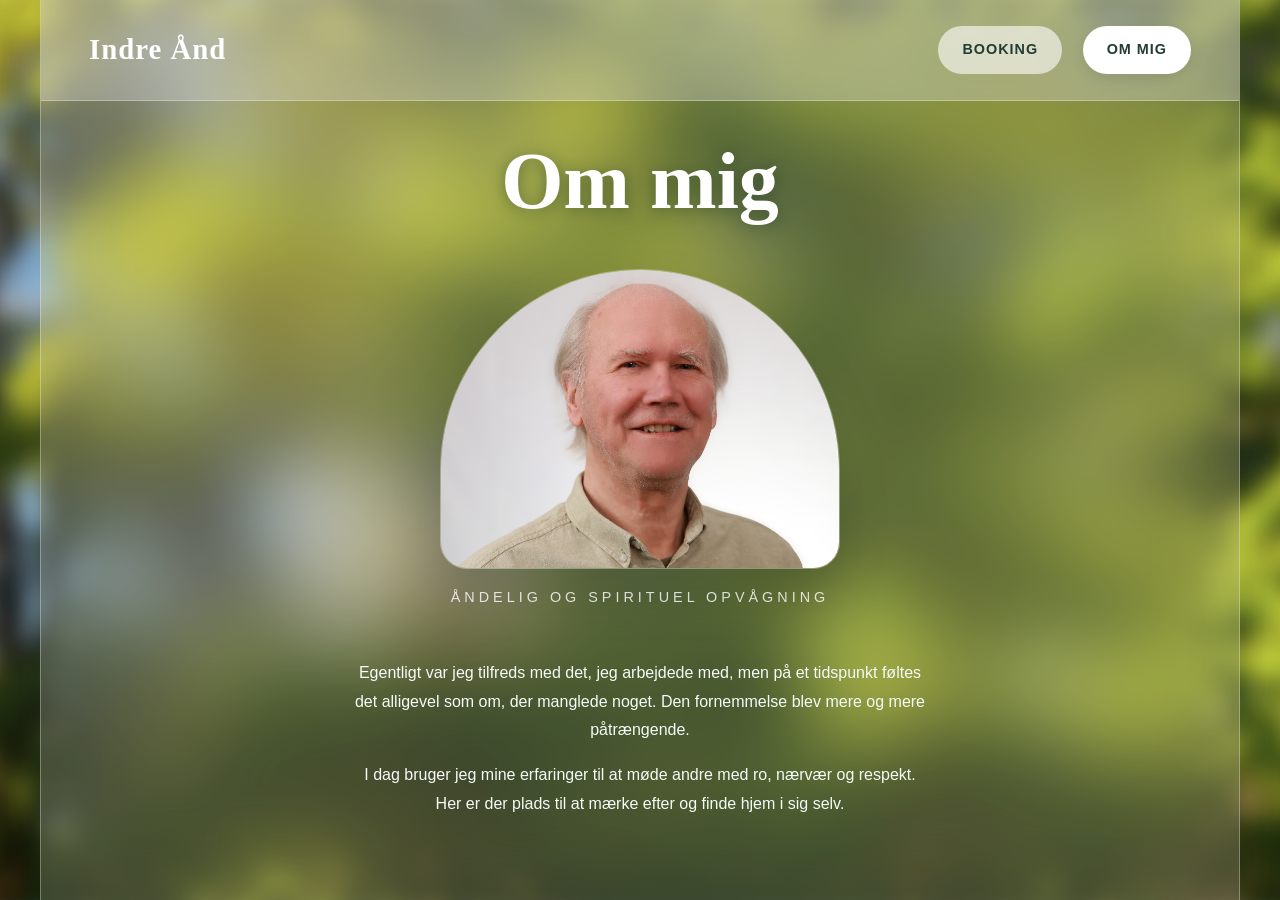
==== about.html @ 0712ff4b "Add files via upload" ====
<!DOCTYPE html>
<html lang="da">
<head>
    <meta charset="UTF-8" />
    <meta name="viewport" content="width=device-width, initial-scale=1.0" />
    <title>Om mig - Indre Ånd</title>
    <link rel="stylesheet" href="styles.css" />
</head>
<body class="home-page">
    <div class="glass-shell">
        <header class="top-bar">
            <a href="index.html" class="top-bar__brand">Indre Ånd</a>
            <nav class="top-bar__nav">
                <a href="booking.html" class="nav-button">Booking</a>
                <a href="about.html" class="nav-button active">Om mig</a>
            </nav>
        </header>

        <main class="container">

            <section class="zen-header">
                <h1>Om mig</h1>
            </section>
            <div class="portrait-wrapper">
                <div class="hero-portrait">
                    <img src="pictures/portrait.jpg" alt="Michael" />
                </div>
            </div>

            <section class="zen-header">
                <p class="subtitle">Åndelig og spirituel opvågning</p>
            </section>

            <article class="zen-text-block">
                <p>Egentligt var jeg tilfreds med det, jeg arbejdede med, men på et tidspunkt føltes det alligevel som om, der manglede noget. Den fornemmelse blev mere og mere påtrængende.</p>
                <p>I dag bruger jeg mine erfaringer til at møde andre med ro, nærvær og respekt. Her er der plads til at mærke efter og finde hjem i sig selv.</p>
            </article>
        </main>
    </div>
</body>
</html>
---- styles.css ----
/* --- Global Reset & Variables --- */
:root {
    --glass-bg: rgba(255, 255, 255, 0.15);
    --glass-border: rgba(255, 255, 255, 0.3);
    --text-main: #f5fbf6;
    --text-header: #ffffff;
    --accent-dark: #223d34;
    --card-bg: rgba(255, 255, 255, 0.75); /* For high readability on light text */
}

* { box-sizing: border-box; }

body {
    margin: 0;
    font-family: "Inter", sans-serif;
    background: #d9e7de; /* Fallback color */
    color: var(--text-main);
    min-height: 100vh;
    line-height: 1.8;
    overflow-x: hidden; /* Prevent side-scrolling on mobile */
}

/* --- Fixed Glass Background --- */
.home-page::before {
    content: "";
    position: fixed;
    inset: 0;
    background: url("pictures/20260508_192441.jpg") center center / cover no-repeat;
    filter: blur(12px) 
                brightness(0.9) 
                contrast(1.2) 
                saturate(0.7) 
                sepia(0);
    transform: scale(1.05);
    z-index: -2;
}

/* --- Layout Structure --- */
.glass-shell {
    width: min(1200px, 100%); /* Changed 95% to 100% for cleaner edge-to-edge on mobile */
    min-height: 100vh;
    margin: 0 auto;
    background: var(--glass-bg);
    border-left: 1px solid var(--glass-border);
    border-right: 1px solid var(--glass-border);
    backdrop-filter: blur(40px) saturate(110%);
    box-shadow: 0 18px 45px rgba(27, 56, 45, 0.16);
    display: flex;
    flex-direction: column;
}

.container {
    max-width: 900px;
    margin: 0 auto;
    padding: 0rem 2.5rem;
}

/* --- Navigation --- */
.top-bar {
    display: flex;
    align-items: center;
    justify-content: space-between;
    padding: 1.5rem 3rem;
    border-bottom: 1px solid var(--glass-border);
    background-color: #d7d7d75c;
}

.top-bar__brand {
    font-family: "Cormorant Garamond", serif;
    font-size: 1.8rem;
    font-weight: 600;
    text-decoration: none;
    color: var(--text-header);
    letter-spacing: 1px;
}

.nav-button {
    padding: 0.7rem 1.5rem;
    border-radius: 999px;
    text-decoration: none;
    color: var(--accent-dark);
    background: rgba(255, 255, 255, 0.6);
    font-size: 0.9rem;
    font-weight: 600;
    text-transform: uppercase;
    letter-spacing: 1px;
    transition: all 0.3s ease;
    margin-left: 1rem;
    display: inline-block; /* Ensure proper spacing */
}

.nav-button:hover, .nav-button.active {
    background: #ffffff;
    box-shadow: 0 4px 15px rgba(0,0,0,0.1);
}

/* --- Typography --- */
h1, h2, h3 {
    font-family: "Cormorant Garamond", serif;
    color: var(--text-header);
    text-shadow: 0 2px 15px rgba(16, 41, 29, 0.4);
    text-align: center;
}

h1 { font-size: clamp(3rem, 8vw, 5rem); margin-bottom: 1rem; margin-top: 0.5rem; }
h2 { font-size: 2.8rem; margin: 4rem 0 2rem; }

.subtitle {
    text-align: center;
    text-transform: uppercase;
    letter-spacing: 4px;
    font-size: 0.9rem;
    color: rgba(255,255,255,0.8);
    margin-bottom: 3rem;
}

/* --- Content Elements --- */
.zen-text-block {
    text-align: center;
    max-width: 65ch;
    margin: 0 auto 3rem;
}

.portrait-wrapper {
    display: flex;
    justify-content: center;
    margin: 1rem 0;
}

.hero-portrait {
    width: 100%;
    max-width: 400px;
    height: 300px; /* Set a height to define the 'frame' */
    border-radius: 300px 300px 40px 40px; 
    box-shadow: 0 25px 50px rgba(0,0,0,0.15);
    border: 1px solid var(--glass-border);
    
    /* This is the key: it clips the zoomed image to the arched shape */
    overflow: hidden; 
    display: block;
}

.hero-portrait img {
    width: 100%;
    height: 100%;
    
    /* The Offset & Zoom Logic */
    object-fit: cover;
    object-position: 10% center; /* Adjust percentage to pan right/left */
    transform: scale(1.2);       /* Zooms the content ONLY */
    
    display: block;
}

.services-grid {
    display: grid;
    grid-template-columns: repeat(auto-fit, minmax(280px, 1fr));
    gap: 2rem;
    margin-top: 3rem;
}

.service-item {
    background: var(--card-bg);
    padding: 3rem 2rem;
    border-radius: 20px;
    text-align: center;
    color: var(--accent-dark);
    border: 1px solid rgba(255,255,255,0.4);
    transition: transform 0.3s ease;
}

.service-item h3 { color: var(--accent-dark); text-shadow: none; margin-bottom: 1rem; font-size: 24px;}
.service-item:hover { transform: translateY(-5px); }

.testimonial-item {
    background: rgba(255, 255, 255, 0.1);
    border: 1px solid var(--glass-border);
    padding: 3rem;
    border-radius: 24px;
    margin-bottom: 2rem;
    backdrop-filter: blur(5px);
}

.testimonial-item blockquote {
    font-family: "Cormorant Garamond", serif;
    font-size: 1.5rem;
    font-style: italic;
    margin: 0;
}

.testimonial-author {
    display: block;
    margin-top: 1.5rem;
    font-size: 0.85rem;
    font-weight: 600;
    text-transform: uppercase;
    letter-spacing: 2px;
}

/* --- MOBILE RESPONSIVE FIXES --- */
@media (max-width: 600px) {
    .top-bar {
        flex-direction: column;
        padding: 2rem 1rem;
        gap: 1.5rem;
    }

    .top-bar__nav {
        display: flex;
        gap: 0.5rem;
    }

    .nav-button {
        margin-left: 0;
        padding: 0.6rem 1.2rem;
        font-size: 0.8rem;
    }

    .container {
        padding: 0 1.5rem;
    }

    h1 {
        font-size: 2.8rem;
    }

    h2 {
        font-size: 2.2rem;
    }

    .testimonial-item {
        padding: 2rem 1.5rem;
    }

    .testimonial-item blockquote {
        font-size: 1.2rem;
    }
}
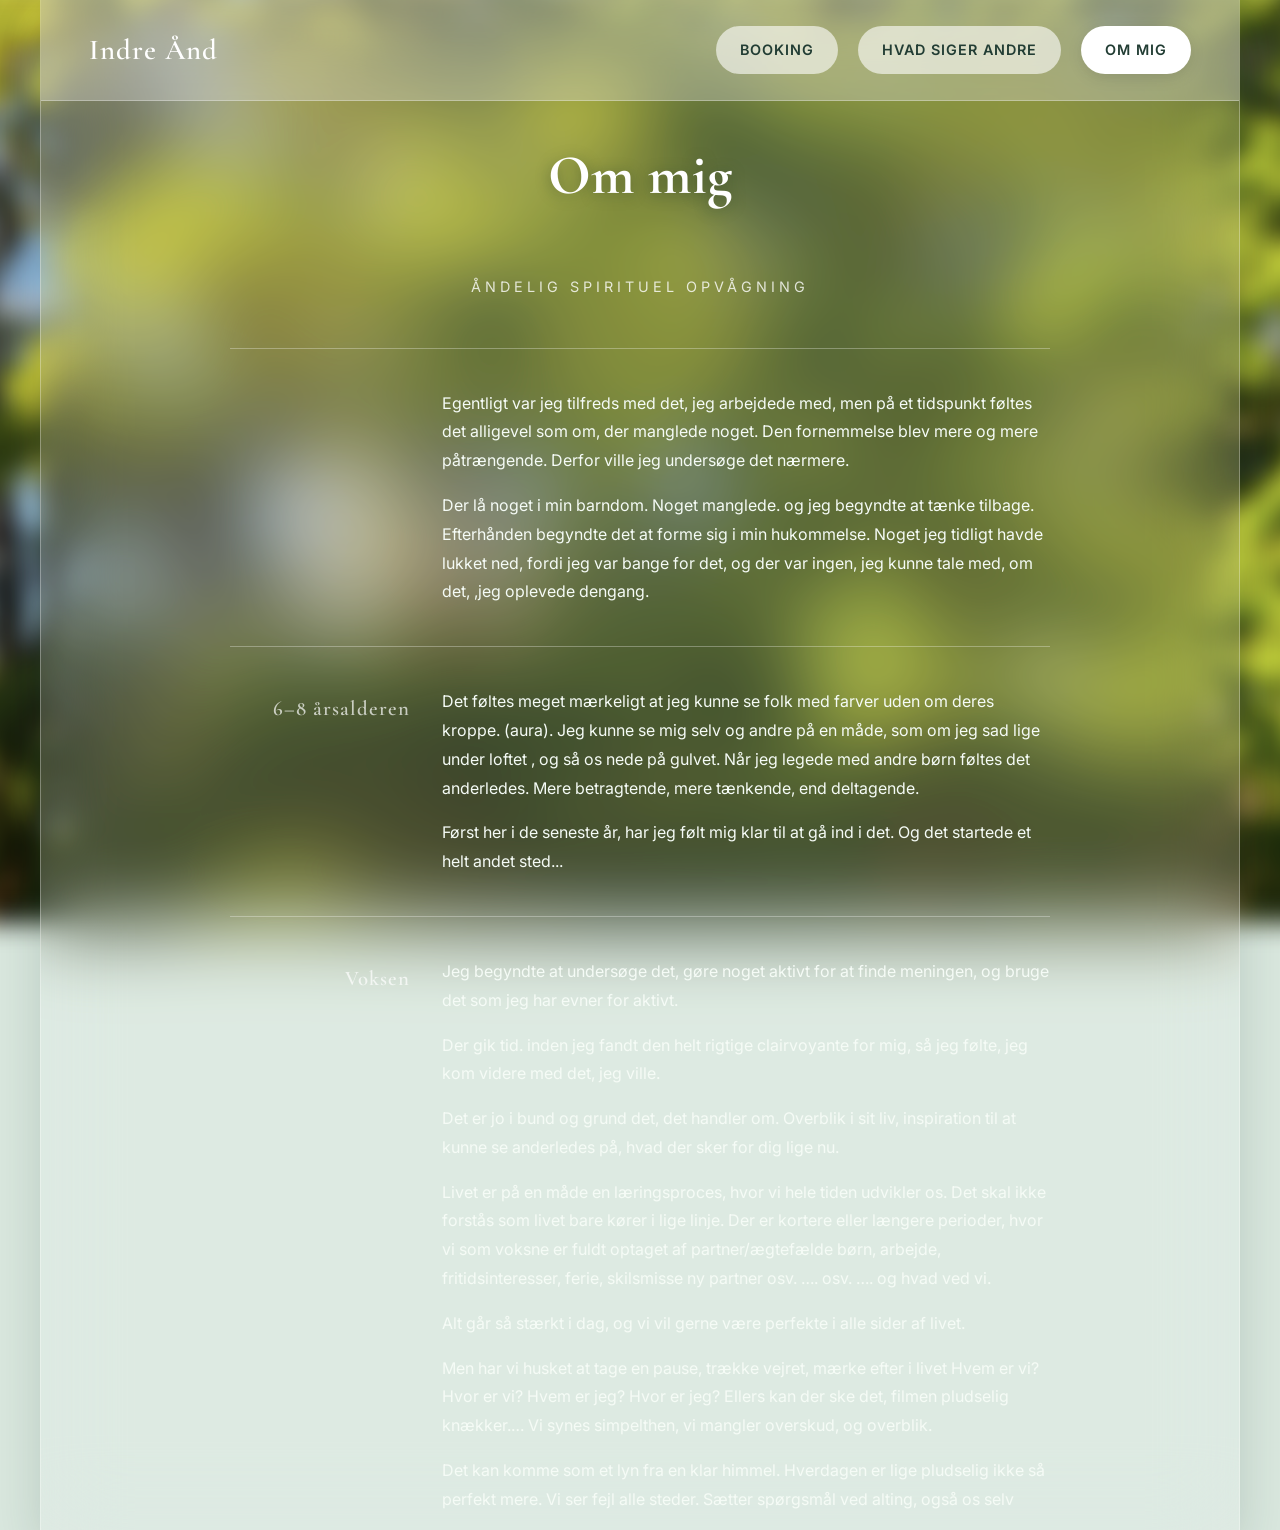
==== commit 4351ecd0: "Add reviews page, media, and UI updates Add reviews.html and about_text.txt plus README.md and many " ====
--- a/about.html
+++ b/about.html
@@ -4,6 +4,9 @@
     <meta charset="UTF-8" />
     <meta name="viewport" content="width=device-width, initial-scale=1.0" />
     <title>Om mig - Indre Ånd</title>
+    <link rel="preconnect" href="https://fonts.googleapis.com" />
+    <link rel="preconnect" href="https://fonts.gstatic.com" crossorigin />
+    <link href="https://fonts.googleapis.com/css2?family=Cormorant+Garamond:wght@500;600;700&family=Inter:wght@300;400;500&display=swap" rel="stylesheet" />
     <link rel="stylesheet" href="styles.css" />
 </head>
 <body class="home-page">
@@ -12,29 +15,50 @@
             <a href="index.html" class="top-bar__brand">Indre Ånd</a>
             <nav class="top-bar__nav">
                 <a href="booking.html" class="nav-button">Booking</a>
+                <a href="reviews.html" class="nav-button">Hvad siger andre</a>
                 <a href="about.html" class="nav-button active">Om mig</a>
             </nav>
         </header>
 
         <main class="container">
-
             <section class="zen-header">
                 <h1>Om mig</h1>
             </section>
-            <div class="portrait-wrapper">
-                <div class="hero-portrait">
-                    <img src="pictures/portrait.jpg" alt="Michael" />
-                </div>
+
+            <p class="subtitle">Åndelig spirituel opvågning</p>
+
+            <div class="about-timeline">
+
+                <article class="timeline-entry">
+                    <div class="timeline-label"></div>
+                    <div class="timeline-body">
+                        <p>Egentligt var jeg tilfreds med det, jeg arbejdede med, men på et tidspunkt føltes det alligevel som om, der manglede noget. Den fornemmelse blev mere og mere påtrængende. Derfor ville jeg undersøge det nærmere.</p>
+                        <p>Der lå noget i min barndom. Noget manglede. og jeg begyndte at tænke tilbage. Efterhånden begyndte det at forme sig i min hukommelse. Noget jeg tidligt havde lukket ned, fordi jeg var bange for det, og der var ingen, jeg kunne tale med, om det, ,jeg oplevede dengang.</p>
+                    </div>
+                </article>
+
+                <article class="timeline-entry">
+                    <div class="timeline-label">6–8 årsalderen</div>
+                    <div class="timeline-body">
+                        <p>Det føltes meget mærkeligt at jeg kunne se folk med farver uden om deres kroppe. (aura). Jeg kunne se mig selv og andre på en måde, som om jeg sad lige under loftet , og så os nede på gulvet. Når jeg legede med andre børn føltes det anderledes. Mere betragtende, mere tænkende, end deltagende.</p>
+                        <p>Først her i de seneste år, har jeg følt mig klar til at gå ind i det. Og det startede et helt andet sted...</p>
+                    </div>
+                </article>
+
+                <article class="timeline-entry">
+                    <div class="timeline-label">Voksen</div>
+                    <div class="timeline-body">
+                        <p>Jeg begyndte at undersøge det, gøre noget aktivt for at finde meningen, og bruge det som jeg har evner for aktivt.</p>
+                        <p>Der gik tid. inden jeg fandt den helt rigtige clairvoyante for mig, så jeg følte, jeg kom videre med det, jeg ville.</p>
+                        <p>Det er jo i bund og grund det, det handler om. Overblik i sit liv, inspiration til at kunne se anderledes på, hvad der sker for dig lige nu.</p>
+                        <p>Livet er på en måde en læringsproces, hvor vi hele tiden udvikler os. Det skal ikke forstås som livet bare kører i lige linje. Der er kortere eller længere perioder, hvor vi som voksne er fuldt optaget af partner/ægtefælde børn, arbejde, fritidsinteresser, ferie, skilsmisse ny partner osv. …. osv. …. og hvad ved vi.</p>
+                        <p>Alt går så stærkt i dag, og vi vil gerne være perfekte i alle sider af livet.</p>
+                        <p>Men har vi husket at tage en pause, trække vejret, mærke efter i livet Hvem er vi?  Hvor er vi? Hvem er jeg? Hvor er jeg? Ellers kan der ske det, filmen pludselig knækker.… Vi synes simpelthen, vi mangler overskud, og overblik.</p>
+                        <p>Det kan komme som et lyn fra en klar himmel. Hverdagen er lige pludselig ikke så perfekt mere. Vi ser fejl alle steder. Sætter spørgsmål ved alting, også os selv</p>
+                    </div>
+                </article>
+
             </div>
-
-            <section class="zen-header">
-                <p class="subtitle">Åndelig og spirituel opvågning</p>
-            </section>
-
-            <article class="zen-text-block">
-                <p>Egentligt var jeg tilfreds med det, jeg arbejdede med, men på et tidspunkt føltes det alligevel som om, der manglede noget. Den fornemmelse blev mere og mere påtrængende.</p>
-                <p>I dag bruger jeg mine erfaringer til at møde andre med ro, nærvær og respekt. Her er der plads til at mærke efter og finde hjem i sig selv.</p>
-            </article>
         </main>
     </div>
 </body>
--- a/styles.css
+++ b/styles.css
@@ -5,7 +5,7 @@
     --text-main: #f5fbf6;
     --text-header: #ffffff;
     --accent-dark: #223d34;
-    --card-bg: rgba(255, 255, 255, 0.75); /* For high readability on light text */
+    --card-bg: rgba(255, 255, 255, 0.75);
 }
 
 * { box-sizing: border-box; }
@@ -13,11 +13,11 @@
 body {
     margin: 0;
     font-family: "Inter", sans-serif;
-    background: #d9e7de; /* Fallback color */
+    background: #d9e7de;
     color: var(--text-main);
     min-height: 100vh;
     line-height: 1.8;
-    overflow-x: hidden; /* Prevent side-scrolling on mobile */
+    overflow-x: hidden;
 }
 
 /* --- Fixed Glass Background --- */
@@ -26,10 +26,10 @@
     position: fixed;
     inset: 0;
     background: url("pictures/20260508_192441.jpg") center center / cover no-repeat;
-    filter: blur(12px) 
-                brightness(0.9) 
-                contrast(1.2) 
-                saturate(0.7) 
+    filter: blur(12px)
+                brightness(0.9)
+                contrast(1.2)
+                saturate(0.7)
                 sepia(0);
     transform: scale(1.05);
     z-index: -2;
@@ -37,7 +37,7 @@
 
 /* --- Layout Structure --- */
 .glass-shell {
-    width: min(1200px, 100%); /* Changed 95% to 100% for cleaner edge-to-edge on mobile */
+    width: min(1200px, 100%);
     min-height: 100vh;
     margin: 0 auto;
     background: var(--glass-bg);
@@ -51,8 +51,9 @@
 
 .container {
     max-width: 900px;
+    width: 100%;
     margin: 0 auto;
-    padding: 0rem 2.5rem;
+    padding: 1rem 2.5rem;
 }
 
 /* --- Navigation --- */
@@ -86,7 +87,7 @@
     letter-spacing: 1px;
     transition: all 0.3s ease;
     margin-left: 1rem;
-    display: inline-block; /* Ensure proper spacing */
+    display: inline-block;
 }
 
 .nav-button:hover, .nav-button.active {
@@ -102,8 +103,8 @@
     text-align: center;
 }
 
-h1 { font-size: clamp(3rem, 8vw, 5rem); margin-bottom: 1rem; margin-top: 0.5rem; }
-h2 { font-size: 2.8rem; margin: 4rem 0 2rem; }
+h1 { font-size: clamp(2.5rem, 5vw, 3.5rem); margin-bottom: 1rem; margin-top: 0.5rem; }
+h2 { font-size: 2.8rem; margin: 0 0 2rem; }
 
 .subtitle {
     text-align: center;
@@ -114,6 +115,16 @@
     margin-bottom: 3rem;
 }
 
+/* --- Page Section Header --- */
+.zen-header {
+    text-align: center;
+    margin-bottom: 3rem;
+}
+
+.zen-header h1 {
+    margin-bottom: 0;
+}
+
 /* --- Content Elements --- */
 .zen-text-block {
     text-align: center;
@@ -124,34 +135,36 @@
 .portrait-wrapper {
     display: flex;
     justify-content: center;
-    margin: 1rem 0;
+    margin: 1rem 0 3rem;
 }
 
 .hero-portrait {
     width: 100%;
     max-width: 400px;
-    height: 300px; /* Set a height to define the 'frame' */
-    border-radius: 300px 300px 40px 40px; 
+    height: 300px;
+    border-radius: 300px 300px 40px 40px;
     box-shadow: 0 25px 50px rgba(0,0,0,0.15);
     border: 1px solid var(--glass-border);
-    
-    /* This is the key: it clips the zoomed image to the arched shape */
-    overflow: hidden; 
+    overflow: hidden;
     display: block;
 }
 
 .hero-portrait img {
     width: 100%;
     height: 100%;
-    
-    /* The Offset & Zoom Logic */
     object-fit: cover;
-    object-position: 10% center; /* Adjust percentage to pan right/left */
-    transform: scale(1.2);       /* Zooms the content ONLY */
-    
+    object-position: 10% center;
+    transform: scale(1.2);
     display: block;
 }
 
+/* --- Hero Section (index only) --- */
+.hero-content {
+    text-align: center;
+    padding-top: 2rem;
+}
+
+/* --- Services Grid --- */
 .services-grid {
     display: grid;
     grid-template-columns: repeat(auto-fit, minmax(280px, 1fr));
@@ -169,15 +182,83 @@
     transition: transform 0.3s ease;
 }
 
-.service-item h3 { color: var(--accent-dark); text-shadow: none; margin-bottom: 1rem; font-size: 24px;}
+.service-item h3 { color: var(--accent-dark); text-shadow: none; margin-bottom: 1rem; font-size: 24px; }
 .service-item:hover { transform: translateY(-5px); }
+
+.service-meta {
+    display: flex;
+    flex-direction: column;
+    align-items: center;
+    gap: 0.6rem;
+    margin-bottom: 1.25rem;
+}
+
+.service-detail {
+    color: var(--accent-dark);
+    font-size: 1rem;
+    font-weight: 500;
+}
+
+.service-tag {
+    display: inline-block;
+    background: rgba(34, 61, 52, 0.12);
+    border: 1px solid rgba(34, 61, 52, 0.2);
+    color: var(--accent-dark);
+    font-size: 0.75rem;
+    font-weight: 600;
+    text-transform: uppercase;
+    letter-spacing: 1.5px;
+    padding: 0.3rem 0.9rem;
+    border-radius: 999px;
+}
+
+.service-note {
+    color: rgba(34, 61, 52, 0.7);
+    font-size: 0.88rem;
+    line-height: 1.6;
+    margin: 0;
+    border-top: 1px solid rgba(34, 61, 52, 0.1);
+    padding-top: 1rem;
+}
+
+/* --- Contact Block (booking page) --- */
+.contact-block {
+    margin-top: 4rem;
+    background: rgba(34, 61, 52, 0.4);
+    border: 1px solid var(--glass-border);
+    padding: 3rem 2rem;
+    border-radius: 20px;
+    text-align: center;
+}
+
+.contact-block h2 {
+    margin-top: 0;
+    border: none;
+    text-shadow: none;
+}
+
+.contact-block p {
+    color: white;
+    margin: 0.5rem 0;
+}
+
+.contact-block a {
+    color: white;
+    text-decoration: underline;
+}
+
+/* --- Testimonials --- */
+.testimonials-section {
+    display: flex;
+    flex-direction: column;
+    gap: 2rem;
+}
 
 .testimonial-item {
     background: rgba(255, 255, 255, 0.1);
     border: 1px solid var(--glass-border);
     padding: 3rem;
     border-radius: 24px;
-    margin-bottom: 2rem;
     backdrop-filter: blur(5px);
 }
 
@@ -197,6 +278,17 @@
     letter-spacing: 2px;
 }
 
+/* --- About Article --- */
+.zen-article {
+    max-width: 65ch;
+    margin: 0 auto;
+    text-align: center;
+}
+
+.zen-article p {
+    margin-bottom: 1.5rem;
+}
+
 /* --- MOBILE RESPONSIVE FIXES --- */
 @media (max-width: 600px) {
     .top-bar {
@@ -217,16 +309,11 @@
     }
 
     .container {
-        padding: 0 1.5rem;
-    }
-
-    h1 {
-        font-size: 2.8rem;
-    }
-
-    h2 {
-        font-size: 2.2rem;
-    }
+        padding: 3rem 1.5rem;
+    }
+
+    h1 { font-size: 2.8rem; }
+    h2 { font-size: 2.2rem; }
 
     .testimonial-item {
         padding: 2rem 1.5rem;
@@ -235,4 +322,220 @@
     .testimonial-item blockquote {
         font-size: 1.2rem;
     }
+}
+
+/* --- About Timeline --- */
+.about-timeline {
+    display: flex;
+    flex-direction: column;
+    gap: 2.5rem;
+    margin-top: 1rem;
+}
+
+.timeline-entry {
+    display: grid;
+    grid-template-columns: 180px 1fr;
+    gap: 2rem;
+    border-top: 1px solid var(--glass-border);
+    padding-top: 2.5rem;
+}
+
+.timeline-label {
+    font-family: "Cormorant Garamond", serif;
+    font-size: 1.3rem;
+    font-weight: 600;
+    color: rgba(255, 255, 255, 0.7);
+    letter-spacing: 1px;
+    padding-top: 0.2rem;
+    text-align: right;
+}
+
+.timeline-body p {
+    margin: 0 0 1rem;
+    color: var(--text-main);
+}
+
+.timeline-body p:last-child {
+    margin-bottom: 0;
+}
+
+@media (max-width: 600px) {
+    .timeline-entry {
+        grid-template-columns: 1fr;
+        gap: 0.75rem;
+    }
+
+    .timeline-label {
+        text-align: left;
+        font-size: 1.1rem;
+        color: rgba(255, 255, 255, 0.6);
+    }
+}
+
+/* --- Home Page: no-scroll full-viewport layout --- */
+.home-shell {
+    height: 100vh;
+    overflow: hidden;
+}
+
+.home-main {
+    flex: 1;
+    display: flex;
+    flex-direction: column;
+    align-items: center;
+    padding: 2.5rem 4rem 3rem;
+    gap: 2.5rem;
+}
+
+.home-portrait {
+    display: flex;
+    justify-content: center;
+}
+
+.home-portrait .hero-portrait {
+    width: 100%;
+    max-width: 400px;
+    height: 300px;
+    border-radius: 300px 300px 40px 40px;
+}
+
+/* Content: centered column */
+.home-content {
+    display: flex;
+    flex-direction: column;
+    align-items: center;
+    text-align: center;
+    width: 100%;
+    max-width: 600px;
+}
+
+.home-eyebrow {
+    text-transform: uppercase;
+    letter-spacing: 4px;
+    font-size: 0.8rem;
+    color: rgba(255, 255, 255, 0.6);
+    margin: 0 0 0.75rem;
+    text-align: center;
+}
+
+.home-title {
+    font-family: "Cormorant Garamond", serif;
+    font-size: clamp(2.5rem, 5vw, 3.5rem);
+    font-weight: 700;
+    color: var(--text-header);
+    text-shadow: 0 2px 15px rgba(16, 41, 29, 0.4);
+    text-align: center;
+    margin: 0 0 1.25rem;
+    line-height: 1.05;
+}
+
+.home-intro {
+    font-size: 1rem;
+    line-height: 1.8;
+    color: rgba(255, 255, 255, 0.85);
+    margin: 0;
+    text-align: center;
+}
+
+.home-divider {
+    width: 100%;
+    height: 1px;
+    background: var(--glass-border);
+    margin: 2rem 0;
+}
+
+/* Offerings: two rows, label + description inline */
+.home-offerings {
+    display: flex;
+    flex-direction: column;
+    gap: 1.25rem;
+}
+
+.home-offering {
+    display: flex;
+    align-items: baseline;
+    gap: 1.25rem;
+    justify-content: center;
+}
+
+.home-offering__name {
+    font-family: "Cormorant Garamond", serif;
+    font-size: 1.4rem;
+    font-weight: 600;
+    color: var(--text-header);
+    white-space: nowrap;
+    min-width: 130px;
+}
+
+.home-offering__desc {
+    font-size: 0.9rem;
+    color: rgba(255, 255, 255, 0.7);
+    line-height: 1.5;
+}
+
+/* CTA link */
+.home-cta {
+    display: inline-block;
+    align-self: center;
+    padding: 0.8rem 2rem;
+    border-radius: 999px;
+    background: rgba(255, 255, 255, 0.15);
+    border: 1px solid var(--glass-border);
+    color: var(--text-header);
+    text-decoration: none;
+    font-size: 0.9rem;
+    font-weight: 500;
+    letter-spacing: 0.5px;
+    transition: background 0.3s ease, box-shadow 0.3s ease;
+}
+
+.home-cta:hover {
+    background: rgba(255, 255, 255, 0.28);
+    box-shadow: 0 4px 20px rgba(0,0,0,0.1);
+}
+
+@media (max-width: 750px) {
+    .home-shell {
+        height: auto;
+        overflow: visible;
+    }
+
+    .home-main {
+        grid-template-columns: 1fr;
+    }
+
+    .home-portrait {
+        padding: 3rem 2rem 1rem;
+        height: 340px;
+    }
+
+    .home-portrait .hero-portrait {
+        max-height: 100%;
+    }
+
+    .home-content {
+        padding: 1rem 2rem 3rem;
+        align-items: center;
+        text-align: center;
+    }
+
+    .home-title {
+        text-align: center;
+    }
+
+    .home-intro {
+        max-width: 100%;
+        text-align: center;
+    }
+
+    .home-offering {
+        flex-direction: column;
+        align-items: center;
+        gap: 0.25rem;
+        text-align: center;
+    }
+
+    .home-cta {
+        align-self: center;
+    }
 }
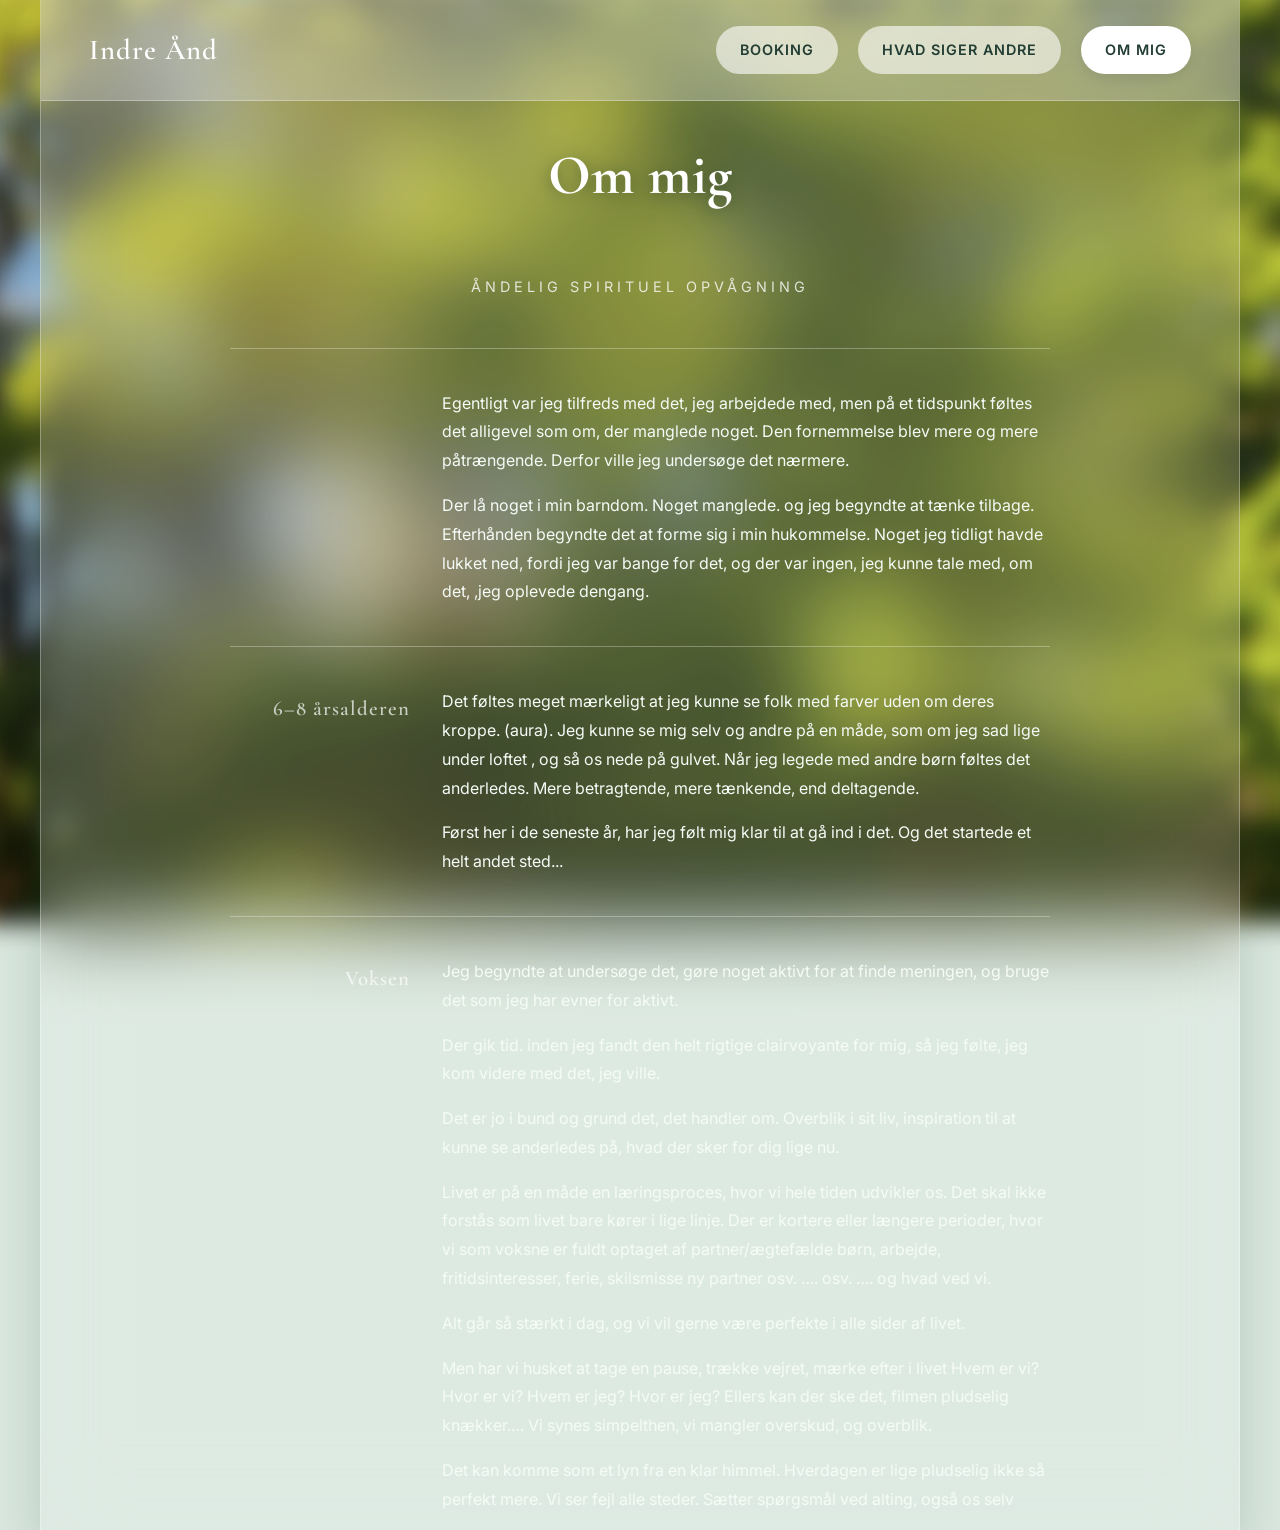
==== commit 2ec06137: "Fixes and descriptions" ====
--- a/about.html
+++ b/about.html
@@ -4,9 +4,11 @@
     <meta charset="UTF-8" />
     <meta name="viewport" content="width=device-width, initial-scale=1.0" />
     <title>Om mig - Indre Ånd</title>
+    <meta name="description" content="Jeg er healer, reikimester og clairvoyant vejleder. Læs om min spirituelle opvågning." />
+    <link rel="icon" href="favicon.svg" type="image/svg+xml" />
     <link rel="preconnect" href="https://fonts.googleapis.com" />
     <link rel="preconnect" href="https://fonts.gstatic.com" crossorigin />
-    <link href="https://fonts.googleapis.com/css2?family=Cormorant+Garamond:wght@500;600;700&family=Inter:wght@300;400;500&display=swap" rel="stylesheet" />
+    <link href="https://fonts.googleapis.com/css2?family=Cormorant+Garamond:ital,wght@0,500;0,600;0,700;1,500&family=Inter:wght@300;400;500&display=swap" rel="stylesheet" />
     <link rel="stylesheet" href="styles.css" />
 </head>
 <body class="home-page">
--- a/styles.css
+++ b/styles.css
@@ -25,7 +25,7 @@
     content: "";
     position: fixed;
     inset: 0;
-    background: url("pictures/20260508_192441.jpg") center center / cover no-repeat;
+    background: url("pictures/background.webp") center center / cover no-repeat;
     filter: blur(12px)
                 brightness(0.9)
                 contrast(1.2)
@@ -125,19 +125,6 @@
     margin-bottom: 0;
 }
 
-/* --- Content Elements --- */
-.zen-text-block {
-    text-align: center;
-    max-width: 65ch;
-    margin: 0 auto 3rem;
-}
-
-.portrait-wrapper {
-    display: flex;
-    justify-content: center;
-    margin: 1rem 0 3rem;
-}
-
 .hero-portrait {
     width: 100%;
     max-width: 400px;
@@ -158,12 +145,6 @@
     display: block;
 }
 
-/* --- Hero Section (index only) --- */
-.hero-content {
-    text-align: center;
-    padding-top: 2rem;
-}
-
 /* --- Services Grid --- */
 .services-grid {
     display: grid;
@@ -197,6 +178,13 @@
     color: var(--accent-dark);
     font-size: 1rem;
     font-weight: 500;
+}
+
+.service-note {
+    margin: 0;
+    color: rgba(34, 61, 52, 0.88);
+    font-size: 0.95rem;
+    line-height: 1.5;
 }
 
 .service-tag {
@@ -212,15 +200,6 @@
     border-radius: 999px;
 }
 
-.service-note {
-    color: rgba(34, 61, 52, 0.7);
-    font-size: 0.88rem;
-    line-height: 1.6;
-    margin: 0;
-    border-top: 1px solid rgba(34, 61, 52, 0.1);
-    padding-top: 1rem;
-}
-
 /* --- Contact Block (booking page) --- */
 .contact-block {
     margin-top: 4rem;
@@ -242,16 +221,92 @@
     margin: 0.5rem 0;
 }
 
+.contact-block__summary {
+    margin-top: 0.85rem;
+    color: rgba(255, 255, 255, 0.85);
+}
+
+.contact-block__divider {
+    width: min(540px, 100%);
+    height: 1px;
+    margin: 1.2rem auto 1rem;
+    background: rgba(255, 255, 255, 0.25);
+}
+
+.contact-block__subtitle {
+    margin: 0.4rem 0 0.85rem;
+    font-family: "Cormorant Garamond", serif;
+    font-size: 2rem;
+    color: var(--text-header);
+    text-shadow: none;
+}
+
 .contact-block a {
     color: white;
     text-decoration: underline;
 }
 
+/* --- Booking compact layout --- */
+
+.booking-page .container.booking-compact {
+    padding-top: 0.75rem;
+    padding-bottom: 1.25rem;
+}
+
+.booking-compact .zen-header {
+    margin-bottom: 1.5rem;
+}
+
+.booking-compact .services-grid {
+    margin-top: 1.25rem;
+    gap: 1.25rem;
+}
+
+.booking-compact .service-item {
+    padding: 1.75rem 1.5rem;
+}
+
+.booking-compact .service-meta {
+    margin-bottom: 0;
+}
+
+.booking-compact .contact-block {
+    margin-top: 1.5rem;
+    padding: 1.75rem 1.5rem;
+}
+
+.booking-compact .contact-block h2 {
+    margin-bottom: 1rem;
+    font-size: 2.3rem;
+}
+
+.booking-compact .contact-block__subtitle {
+    margin: 0.25rem 0 0.65rem;
+    font-size: 1.7rem;
+}
+
+.booking-compact .contact-block__divider {
+    margin: 0.9rem auto 0.8rem;
+}
+
 /* --- Testimonials --- */
 .testimonials-section {
     display: flex;
     flex-direction: column;
     gap: 2rem;
+}
+
+.testimonials-group {
+    display: flex;
+    flex-direction: column;
+    gap: 1.25rem;
+}
+
+.testimonials-group__title {
+    margin: 0 0 0.2rem;
+    font-size: clamp(1.9rem, 4vw, 2.4rem);
+    text-align: left;
+    text-shadow: 0 2px 15px rgba(16, 41, 29, 0.4);
 }
 
 .testimonial-item {
@@ -278,34 +333,50 @@
     letter-spacing: 2px;
 }
 
-/* --- About Article --- */
-.zen-article {
-    max-width: 65ch;
-    margin: 0 auto;
-    text-align: center;
-}
-
-.zen-article p {
-    margin-bottom: 1.5rem;
-}
-
 /* --- MOBILE RESPONSIVE FIXES --- */
 @media (max-width: 600px) {
     .top-bar {
         flex-direction: column;
-        padding: 2rem 1rem;
-        gap: 1.5rem;
+        align-items: stretch;
+        padding: 1.25rem 0.9rem 1rem;
+        gap: 1rem;
+    }
+
+    .top-bar__brand {
+        display: block;
+        text-align: center;
+        white-space: nowrap;
+        font-size: clamp(1.55rem, 7.2vw, 2.1rem);
+        line-height: 1.1;
     }
 
     .top-bar__nav {
-        display: flex;
+        display: grid;
+        grid-template-columns: 1fr 1.6fr 1fr;
         gap: 0.5rem;
+        width: 100%;
+        max-width: 560px;
+        margin: 0 auto;
     }
 
     .nav-button {
         margin-left: 0;
-        padding: 0.6rem 1.2rem;
-        font-size: 0.8rem;
+        padding: 0.75rem 0.6rem;
+        min-height: 3rem;
+        display: flex;
+        align-items: center;
+        justify-content: center;
+        text-align: center;
+        white-space: normal;
+        line-height: 1.2;
+        font-size: clamp(0.68rem, 2.6vw, 0.8rem);
+        letter-spacing: 0.6px;
+    }
+
+    .top-bar__nav .nav-button:nth-child(2) {
+        white-space: nowrap;
+        font-size: clamp(0.62rem, 2.2vw, 0.78rem);
+        letter-spacing: 0.4px;
     }
 
     .container {
@@ -315,12 +386,23 @@
     h1 { font-size: 2.8rem; }
     h2 { font-size: 2.2rem; }
 
+    .home-title {
+        white-space: nowrap;
+        font-size: clamp(2rem, 10vw, 2.8rem);
+    }
+
     .testimonial-item {
         padding: 2rem 1.5rem;
     }
 
     .testimonial-item blockquote {
         font-size: 1.2rem;
+    }
+
+    .reviews-page .zen-header h1 {
+        white-space: nowrap;
+        font-size: clamp(2.15rem, 9vw, 2.8rem);
+        line-height: 1.1;
     }
 }
 
@@ -429,14 +511,6 @@
     line-height: 1.05;
 }
 
-.home-intro {
-    font-size: 1rem;
-    line-height: 1.8;
-    color: rgba(255, 255, 255, 0.85);
-    margin: 0;
-    text-align: center;
-}
-
 .home-divider {
     width: 100%;
     height: 1px;
@@ -473,25 +547,34 @@
     line-height: 1.5;
 }
 
-/* CTA link */
-.home-cta {
-    display: inline-block;
-    align-self: center;
-    padding: 0.8rem 2rem;
-    border-radius: 999px;
-    background: rgba(255, 255, 255, 0.15);
-    border: 1px solid var(--glass-border);
-    color: var(--text-header);
-    text-decoration: none;
-    font-size: 0.9rem;
-    font-weight: 500;
-    letter-spacing: 0.5px;
-    transition: background 0.3s ease, box-shadow 0.3s ease;
-}
-
-.home-cta:hover {
-    background: rgba(255, 255, 255, 0.28);
-    box-shadow: 0 4px 20px rgba(0,0,0,0.1);
+@media (min-width: 900px) {
+    .home-offerings {
+        width: max-content;
+        margin: 0 auto;
+    }
+
+    .home-content {
+        max-width: 760px;
+    }
+
+    .home-offering {
+        display: grid;
+        grid-template-columns: 240px auto;
+        align-items: baseline;
+        column-gap: 1rem;
+        justify-content: start;
+    }
+
+    .home-offering__name {
+        min-width: 0;
+        text-align: right;
+    }
+
+    .home-offering__desc {
+        font-size: 0.98rem;
+        white-space: nowrap;
+        text-align: left;
+    }
 }
 
 @media (max-width: 750px) {
@@ -511,6 +594,12 @@
 
     .home-portrait .hero-portrait {
         max-height: 100%;
+        min-width: 300px;
+    }
+
+    .hero-portrait img {
+        object-position: 40% center;
+        min-width: 300px;
     }
 
     .home-content {
@@ -520,11 +609,6 @@
     }
 
     .home-title {
-        text-align: center;
-    }
-
-    .home-intro {
-        max-width: 100%;
         text-align: center;
     }
 
@@ -534,8 +618,4 @@
         gap: 0.25rem;
         text-align: center;
     }
-
-    .home-cta {
-        align-self: center;
-    }
 }
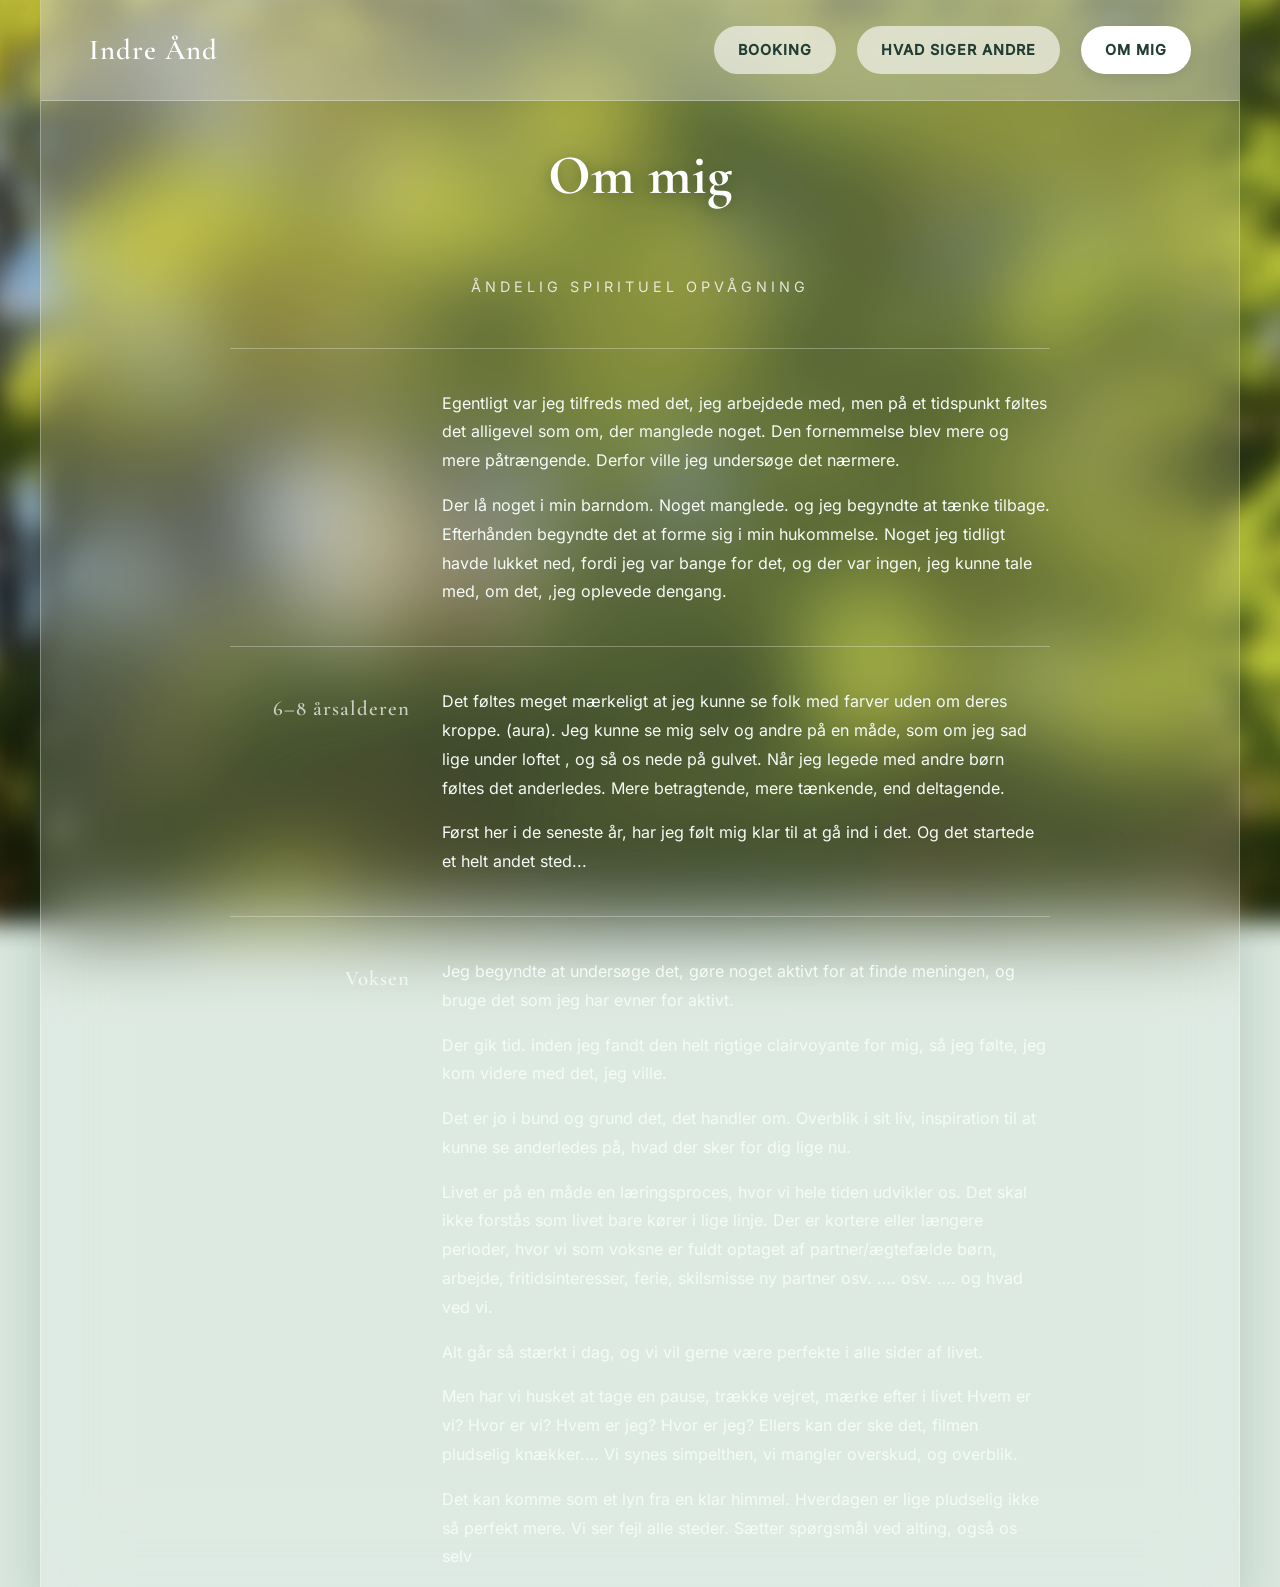
==== commit 555d6f70: "Performance" ====
--- a/about.html
+++ b/about.html
@@ -6,9 +6,9 @@
     <title>Om mig - Indre Ånd</title>
     <meta name="description" content="Jeg er healer, reikimester og clairvoyant vejleder. Læs om min spirituelle opvågning." />
     <link rel="icon" href="favicon.svg" type="image/svg+xml" />
-    <link rel="preconnect" href="https://fonts.googleapis.com" />
-    <link rel="preconnect" href="https://fonts.gstatic.com" crossorigin />
-    <link href="https://fonts.googleapis.com/css2?family=Cormorant+Garamond:ital,wght@0,500;0,600;0,700;1,500&family=Inter:wght@300;400;500&display=swap" rel="stylesheet" />
+    <link rel="preload" href="fonts/cormorant-garamond-latin.woff2" as="font" type="font/woff2" crossorigin />
+    <link rel="preload" href="fonts/inter-latin.woff2" as="font" type="font/woff2" crossorigin />
+    <link rel="preload" href="pictures/background.webp" as="image" type="image/webp" fetchpriority="low" />
     <link rel="stylesheet" href="styles.css" />
 </head>
 <body class="home-page">
--- a/styles.css
+++ b/styles.css
@@ -1,3 +1,117 @@
+/* --- Self-hosted fonts (SIL Open Font License, see fonts/OFL-*.txt) --- */
+@font-face {
+    font-family: 'Cormorant Garamond';
+    font-style: italic;
+    font-weight: 500;
+    font-display: swap;
+    src: url(fonts/cormorant-garamond-italic-latin-ext.woff2) format('woff2');
+    unicode-range: U+0100-02BA, U+02BD-02C5, U+02C7-02CC, U+02CE-02D7, U+02DD-02FF, U+0304, U+0308, U+0329, U+1D00-1DBF, U+1E00-1E9F, U+1EF2-1EFF, U+2020, U+20A0-20AB, U+20AD-20C4, U+2113, U+2C60-2C7F, U+A720-A7FF;
+}
+@font-face {
+    font-family: 'Cormorant Garamond';
+    font-style: italic;
+    font-weight: 500;
+    font-display: swap;
+    src: url(fonts/cormorant-garamond-italic-latin.woff2) format('woff2');
+    unicode-range: U+0000-00FF, U+0131, U+0152-0153, U+02BB-02BC, U+02C6, U+02DA, U+02DC, U+0304, U+0308, U+0329, U+2000-206F, U+20AC, U+2122, U+2191, U+2193, U+2212, U+2215, U+FEFF, U+FFFD;
+}
+@font-face {
+    font-family: 'Cormorant Garamond';
+    font-style: normal;
+    font-weight: 500;
+    font-display: swap;
+    src: url(fonts/cormorant-garamond-latin-ext.woff2) format('woff2');
+    unicode-range: U+0100-02BA, U+02BD-02C5, U+02C7-02CC, U+02CE-02D7, U+02DD-02FF, U+0304, U+0308, U+0329, U+1D00-1DBF, U+1E00-1E9F, U+1EF2-1EFF, U+2020, U+20A0-20AB, U+20AD-20C4, U+2113, U+2C60-2C7F, U+A720-A7FF;
+}
+@font-face {
+    font-family: 'Cormorant Garamond';
+    font-style: normal;
+    font-weight: 500;
+    font-display: swap;
+    src: url(fonts/cormorant-garamond-latin.woff2) format('woff2');
+    unicode-range: U+0000-00FF, U+0131, U+0152-0153, U+02BB-02BC, U+02C6, U+02DA, U+02DC, U+0304, U+0308, U+0329, U+2000-206F, U+20AC, U+2122, U+2191, U+2193, U+2212, U+2215, U+FEFF, U+FFFD;
+}
+@font-face {
+    font-family: 'Cormorant Garamond';
+    font-style: normal;
+    font-weight: 600;
+    font-display: swap;
+    src: url(fonts/cormorant-garamond-latin-ext.woff2) format('woff2');
+    unicode-range: U+0100-02BA, U+02BD-02C5, U+02C7-02CC, U+02CE-02D7, U+02DD-02FF, U+0304, U+0308, U+0329, U+1D00-1DBF, U+1E00-1E9F, U+1EF2-1EFF, U+2020, U+20A0-20AB, U+20AD-20C4, U+2113, U+2C60-2C7F, U+A720-A7FF;
+}
+@font-face {
+    font-family: 'Cormorant Garamond';
+    font-style: normal;
+    font-weight: 600;
+    font-display: swap;
+    src: url(fonts/cormorant-garamond-latin.woff2) format('woff2');
+    unicode-range: U+0000-00FF, U+0131, U+0152-0153, U+02BB-02BC, U+02C6, U+02DA, U+02DC, U+0304, U+0308, U+0329, U+2000-206F, U+20AC, U+2122, U+2191, U+2193, U+2212, U+2215, U+FEFF, U+FFFD;
+}
+@font-face {
+    font-family: 'Cormorant Garamond';
+    font-style: normal;
+    font-weight: 700;
+    font-display: swap;
+    src: url(fonts/cormorant-garamond-latin-ext.woff2) format('woff2');
+    unicode-range: U+0100-02BA, U+02BD-02C5, U+02C7-02CC, U+02CE-02D7, U+02DD-02FF, U+0304, U+0308, U+0329, U+1D00-1DBF, U+1E00-1E9F, U+1EF2-1EFF, U+2020, U+20A0-20AB, U+20AD-20C4, U+2113, U+2C60-2C7F, U+A720-A7FF;
+}
+@font-face {
+    font-family: 'Cormorant Garamond';
+    font-style: normal;
+    font-weight: 700;
+    font-display: swap;
+    src: url(fonts/cormorant-garamond-latin.woff2) format('woff2');
+    unicode-range: U+0000-00FF, U+0131, U+0152-0153, U+02BB-02BC, U+02C6, U+02DA, U+02DC, U+0304, U+0308, U+0329, U+2000-206F, U+20AC, U+2122, U+2191, U+2193, U+2212, U+2215, U+FEFF, U+FFFD;
+}
+@font-face {
+    font-family: 'Inter';
+    font-style: normal;
+    font-weight: 300;
+    font-display: swap;
+    src: url(fonts/inter-latin-ext.woff2) format('woff2');
+    unicode-range: U+0100-02BA, U+02BD-02C5, U+02C7-02CC, U+02CE-02D7, U+02DD-02FF, U+0304, U+0308, U+0329, U+1D00-1DBF, U+1E00-1E9F, U+1EF2-1EFF, U+2020, U+20A0-20AB, U+20AD-20C4, U+2113, U+2C60-2C7F, U+A720-A7FF;
+}
+@font-face {
+    font-family: 'Inter';
+    font-style: normal;
+    font-weight: 300;
+    font-display: swap;
+    src: url(fonts/inter-latin.woff2) format('woff2');
+    unicode-range: U+0000-00FF, U+0131, U+0152-0153, U+02BB-02BC, U+02C6, U+02DA, U+02DC, U+0304, U+0308, U+0329, U+2000-206F, U+20AC, U+2122, U+2191, U+2193, U+2212, U+2215, U+FEFF, U+FFFD;
+}
+@font-face {
+    font-family: 'Inter';
+    font-style: normal;
+    font-weight: 400;
+    font-display: swap;
+    src: url(fonts/inter-latin-ext.woff2) format('woff2');
+    unicode-range: U+0100-02BA, U+02BD-02C5, U+02C7-02CC, U+02CE-02D7, U+02DD-02FF, U+0304, U+0308, U+0329, U+1D00-1DBF, U+1E00-1E9F, U+1EF2-1EFF, U+2020, U+20A0-20AB, U+20AD-20C4, U+2113, U+2C60-2C7F, U+A720-A7FF;
+}
+@font-face {
+    font-family: 'Inter';
+    font-style: normal;
+    font-weight: 400;
+    font-display: swap;
+    src: url(fonts/inter-latin.woff2) format('woff2');
+    unicode-range: U+0000-00FF, U+0131, U+0152-0153, U+02BB-02BC, U+02C6, U+02DA, U+02DC, U+0304, U+0308, U+0329, U+2000-206F, U+20AC, U+2122, U+2191, U+2193, U+2212, U+2215, U+FEFF, U+FFFD;
+}
+@font-face {
+    font-family: 'Inter';
+    font-style: normal;
+    font-weight: 500;
+    font-display: swap;
+    src: url(fonts/inter-latin-ext.woff2) format('woff2');
+    unicode-range: U+0100-02BA, U+02BD-02C5, U+02C7-02CC, U+02CE-02D7, U+02DD-02FF, U+0304, U+0308, U+0329, U+1D00-1DBF, U+1E00-1E9F, U+1EF2-1EFF, U+2020, U+20A0-20AB, U+20AD-20C4, U+2113, U+2C60-2C7F, U+A720-A7FF;
+}
+@font-face {
+    font-family: 'Inter';
+    font-style: normal;
+    font-weight: 500;
+    font-display: swap;
+    src: url(fonts/inter-latin.woff2) format('woff2');
+    unicode-range: U+0000-00FF, U+0131, U+0152-0153, U+02BB-02BC, U+02C6, U+02DA, U+02DC, U+0304, U+0308, U+0329, U+2000-206F, U+20AC, U+2122, U+2191, U+2193, U+2212, U+2215, U+FEFF, U+FFFD;
+}
+
 /* --- Global Reset & Variables --- */
 :root {
     --glass-bg: rgba(255, 255, 255, 0.15);
